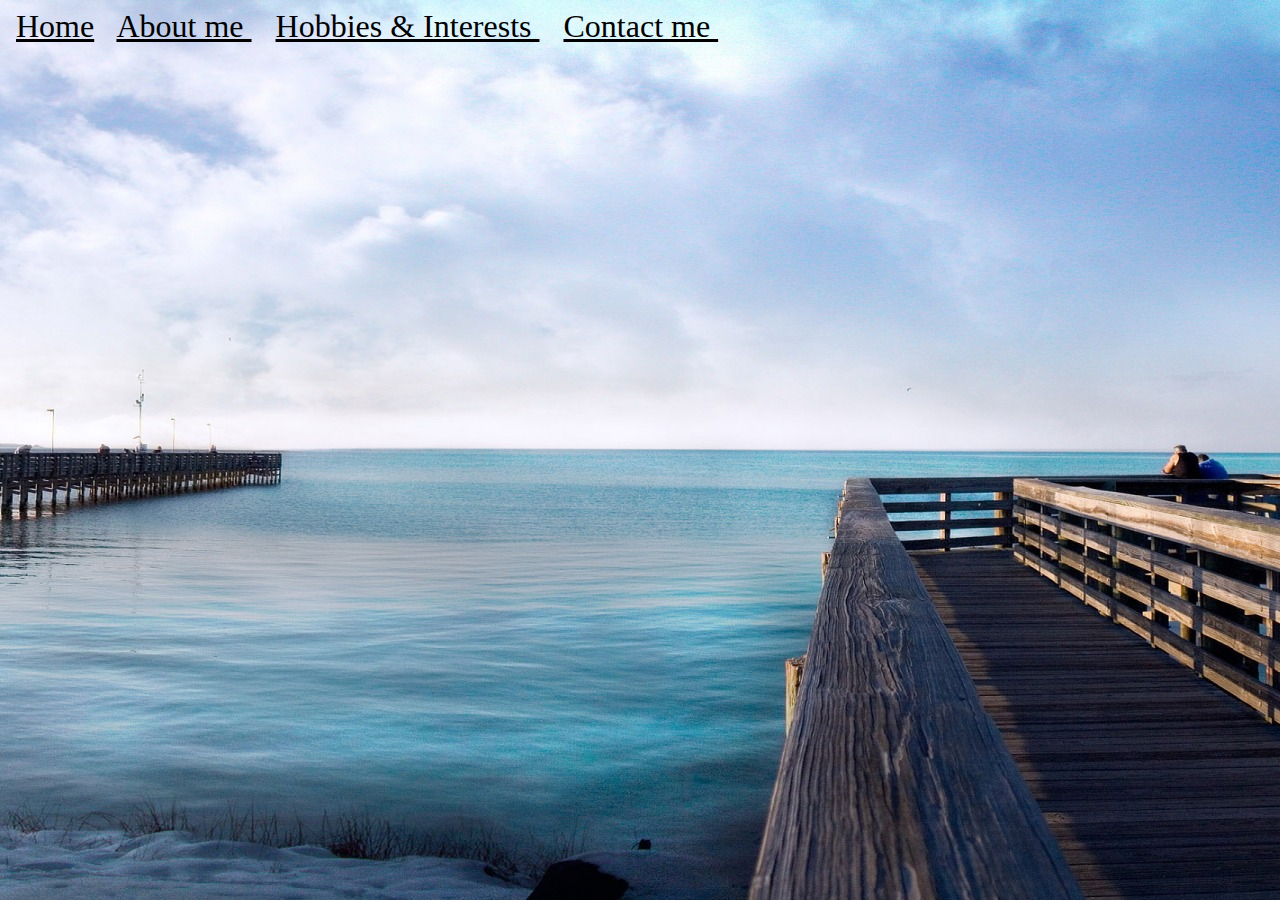
==== index.html @ a3636b07 "Update index.html" ====
<!DOCTYPE html>
<html>
  <head>
    <title>Index</title>
  </head>
    <body background="1.jpg" background repeat ="no-repeat" link="#000" alink="#017bf5" vlink="#000"> <!--style="background-color: mediumturquoise; font-size: 24px;"-->
      &nbsp;
      <font face = "Lato" size="6">
        <a href="index.html">Home</a>&nbsp;&nbsp;
        <a href="home.html">About me </a>&nbsp;&nbsp;
        <a href="hobbies.html">Hobbies & Interests </a>&nbsp;&nbsp;
        <a href="form.html">Contact me </a>&nbsp;&nbsp;
      </font>      
  </body>
</html>
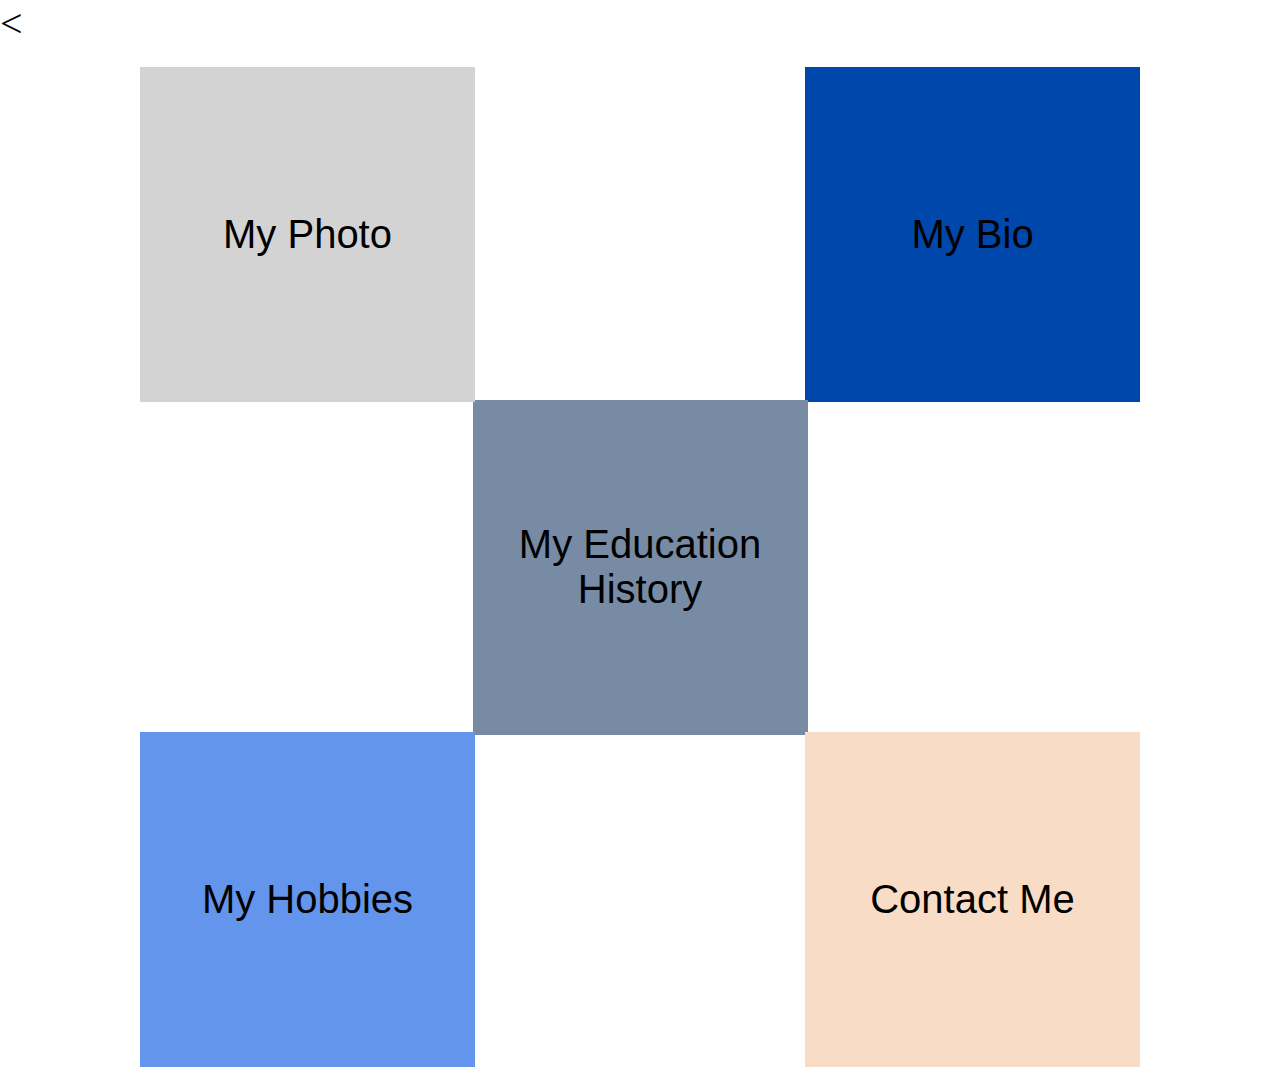
==== commit 60f1281f: "Update index.html" ====
--- a/index.html
+++ b/index.html
@@ -1,15 +1,19 @@
-<!DOCTYPE html>
+<<!DOCTYPE html>
 <html>
-  <head>
-    <title>Index</title>
-  </head>
-    <body background="1.jpg" background repeat ="no-repeat" link="#000" alink="#017bf5" vlink="#000"> <!--style="background-color: mediumturquoise; font-size: 24px;"-->
-      &nbsp;
-      <font face = "Lato" size="6">
-        <a href="index.html">Home</a>&nbsp;&nbsp;
-        <a href="home.html">About me </a>&nbsp;&nbsp;
-        <a href="hobbies.html">Hobbies & Interests </a>&nbsp;&nbsp;
-        <a href="form.html">Contact me </a>&nbsp;&nbsp;
-      </font>      
-  </body>
+<head>
+	<meta charset="utf-8">
+	<meta name="viewport" content="width=device-width, initial-scale=1">
+	<link rel="stylesheet" type="text/css" href="box.css">
+	<title>landing</title>
+</head>
+<body>
+	<div class="box">
+		<div class="box-one"><p>My Bio</p></div>
+		<div class="box-two"><p>My Education History</p></div>
+		<div class="box-three"><p>My Photo</p></div>
+		<div class="box-four"><p>My Hobbies</p></div>
+		<div class="box-five"><p>Contact Me</p></div>
+	</div>
+	
+</body>
 </html>
--- a/box.css
+++ b/box.css
@@ -0,0 +1,64 @@
+*{
+	padding: 0;
+	margin: 0;
+	font-size: 40px;
+}
+
+p{
+	
+}
+
+.box{
+	width: 1000px;
+	height: 1000px;
+	border: none;
+	margin: 20px auto;
+	position: relative;
+}
+
+.box-one,.box-four,.box-two,.box-five,.box-three{
+	width: 335px;
+	height: 335px;
+	display: flex;
+	align-items: center;
+	text-align: center;
+	justify-content: center;
+	font-family: sans-serif;
+}
+
+.box-one{
+	background-color: #0047ab;
+	position: absolute;
+	top: 0px;
+	right: 0px;
+}
+
+.box-four{
+	background-color: #6495ED;
+	position: absolute;
+	bottom: 0px;
+}
+
+.box-three{
+	background-color: #D3D3D3;
+	position: absolute;
+	top: 0px;
+	left: 0px;
+}
+
+.box-five{
+	background-color: #F9DCC5;
+	position: absolute;
+	bottom: 0px;
+	right: 0px;
+}
+
+.box-two{
+	background-color: #778BA5;
+	position: absolute;
+	left: 0px;
+	bottom: 0px;
+	top: 0px;
+	right: 0px;
+	margin: auto;
+}
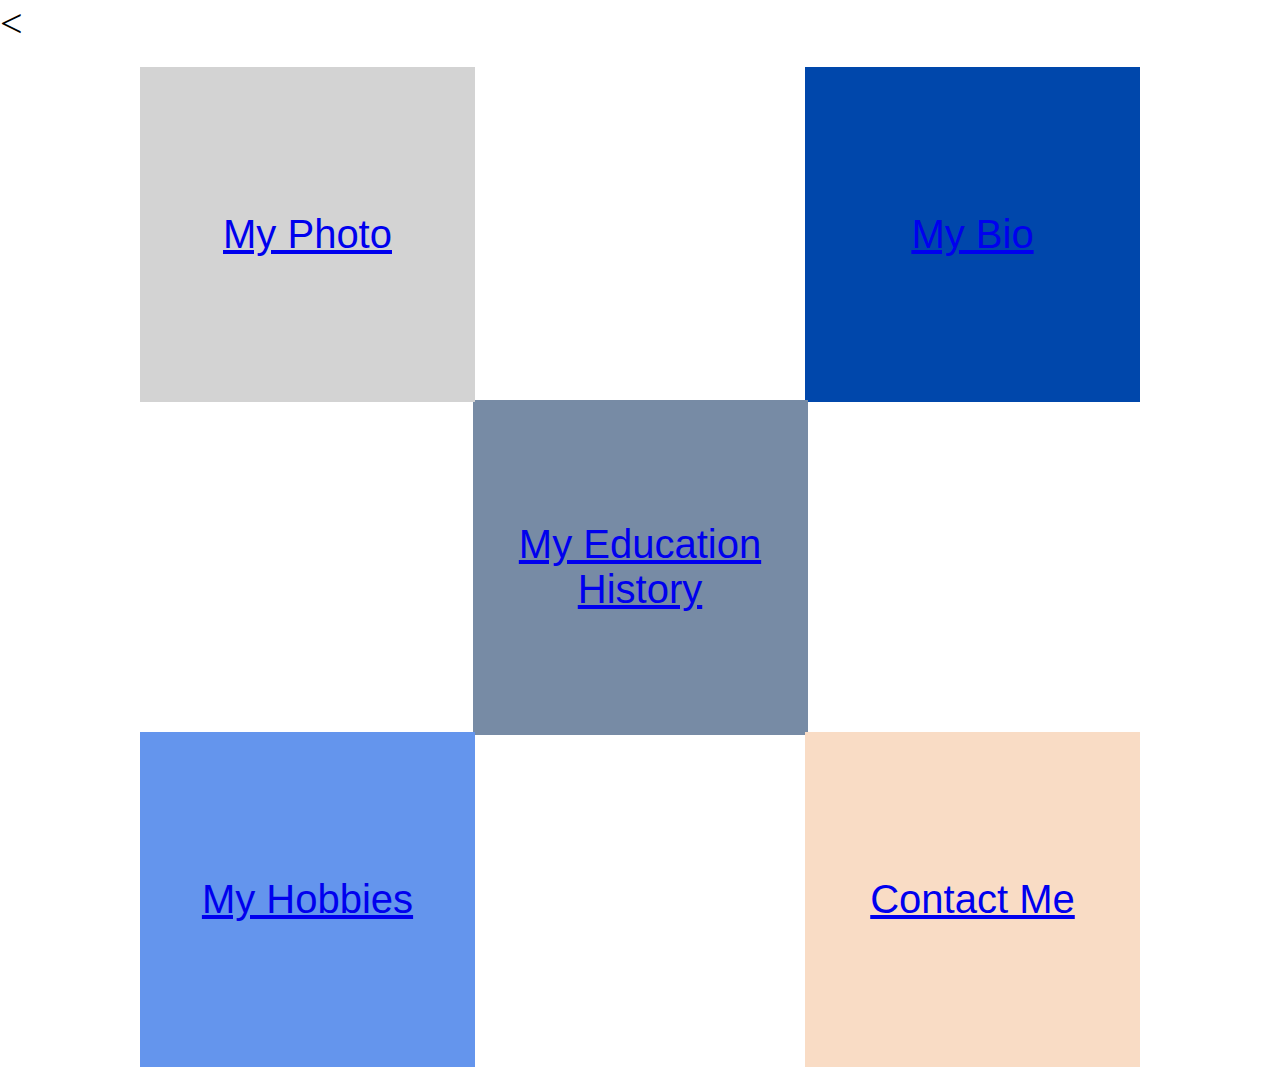
==== commit a140ee53: "Update index.html" ====
--- a/index.html
+++ b/index.html
@@ -8,11 +8,11 @@
 </head>
 <body>
 	<div class="box">
-		<div class="box-one"><p>My Bio</p></div>
-		<div class="box-two"><p>My Education History</p></div>
-		<div class="box-three"><p>My Photo</p></div>
-		<div class="box-four"><p>My Hobbies</p></div>
-		<div class="box-five"><p>Contact Me</p></div>
+		<div class="box-one"><a href="home.html">My Bio</a></div>
+		<div class="box-two"><a href="education.html">My Education History</a></div>
+		<div class="box-three"><a href="selfie.jpg">My Photo</a></div>
+		<div class="box-four"><a href="hobbies.html">My Hobbies</a></div>
+		<div class="box-five"><a href="form.html">Contact Me</a></div>
 	</div>
 	
 </body>
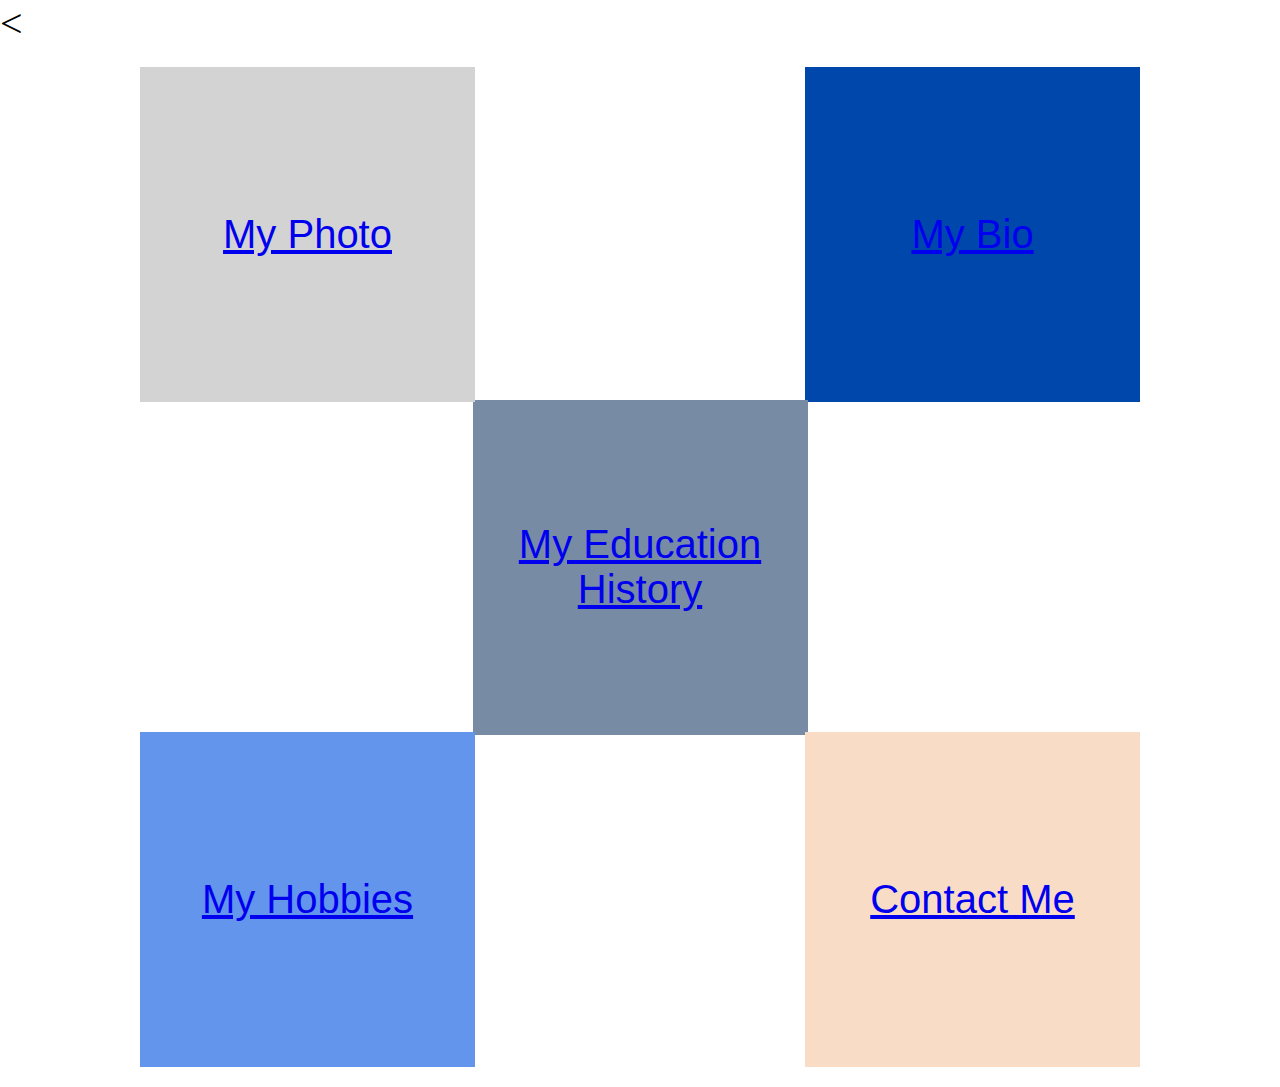
==== commit 2dc1c061: "Update index.html" ====
--- a/index.html
+++ b/index.html
@@ -5,6 +5,7 @@
 	<meta name="viewport" content="width=device-width, initial-scale=1">
 	<link rel="stylesheet" type="text/css" href="box.css">
 	<title>landing</title>
+	<link rel="icon" type="image/x-icon" href="favicon (1).ico" />
 </head>
 <body>
 	<div class="box">
@@ -13,6 +14,7 @@
 		<div class="box-three"><a href="selfie.jpg">My Photo</a></div>
 		<div class="box-four"><a href="hobbies.html">My Hobbies</a></div>
 		<div class="box-five"><a href="form.html">Contact Me</a></div>
+		<a href="bootstrap.html" target="_blank">This is my bootstrap</a>
 	</div>
 	
 </body>
--- a/box.css
+++ b/box.css
@@ -32,11 +32,17 @@
 	top: 0px;
 	right: 0px;
 }
+.box-one:hover{
+	background-color:slategray;
+}
 
 .box-four{
 	background-color: #6495ED;
 	position: absolute;
 	bottom: 0px;
+}
+.box-four:hover{
+	background-color:blue;
 }
 
 .box-three{
@@ -45,12 +51,18 @@
 	top: 0px;
 	left: 0px;
 }
+.box-three:hover{
+	background-color:pink;
+}
 
 .box-five{
 	background-color: #F9DCC5;
 	position: absolute;
 	bottom: 0px;
 	right: 0px;
+}
+.box-five:hover{
+	background-color:paleblue;
 }
 
 .box-two{
@@ -62,3 +74,6 @@
 	right: 0px;
 	margin: auto;
 }
+.box-two:hover{
+	background-color:gray;
+}
